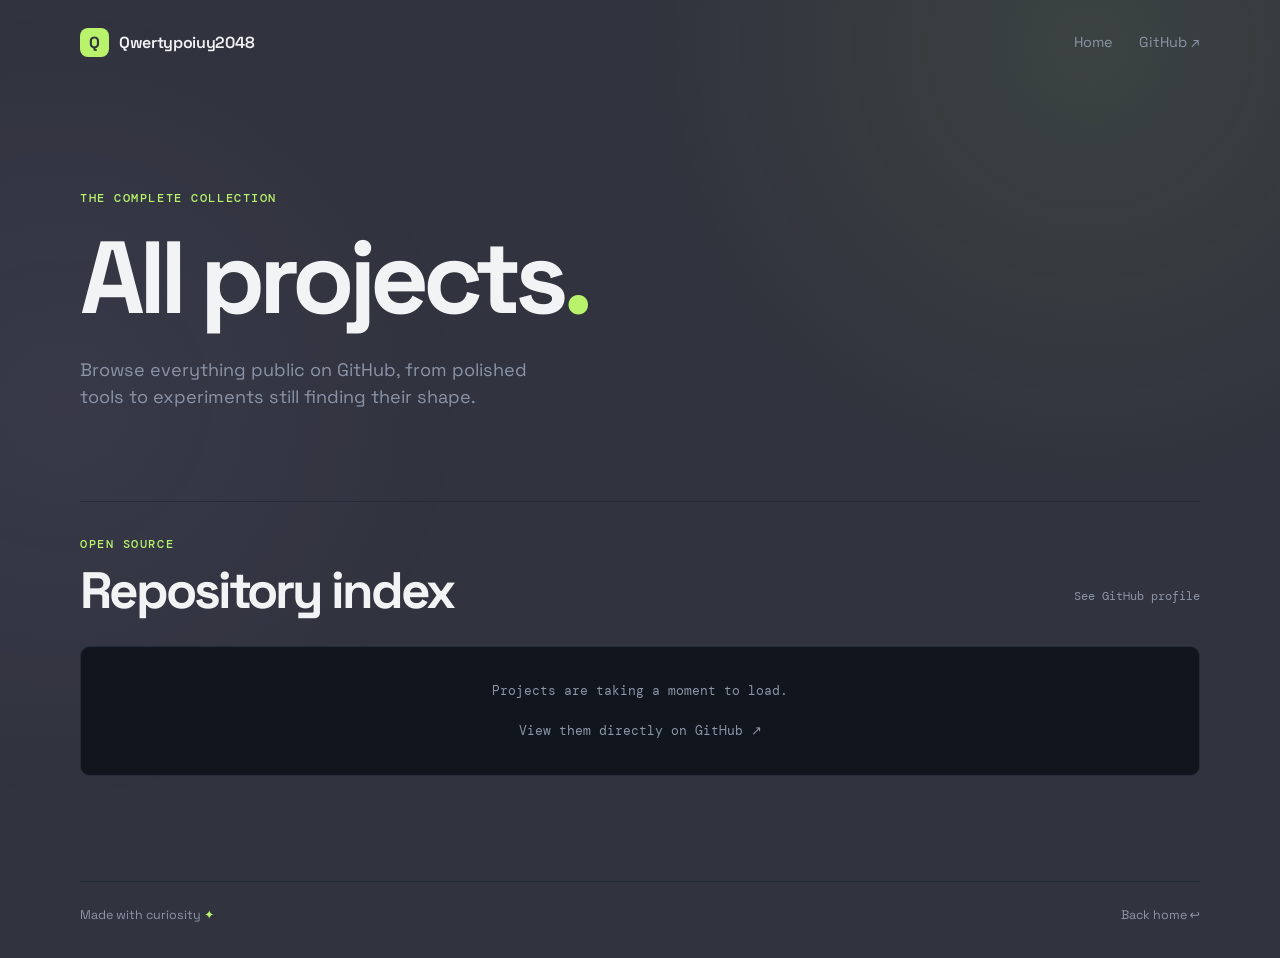
==== projects.html @ cf7a4855 "Added featured and recent projects to homepage and moved all projects to a new page" ====
<!doctype html>
<html lang="en">
  <head>
    <meta charset="UTF-8" />
    <meta name="viewport" content="width=device-width, initial-scale=1.0" />
    <meta name="description" content="All public GitHub projects by Qwertypoiuy2048." />
    <title>Qwertypoiuy2048 — All Projects</title>
    <link rel="stylesheet" href="styles.css" />
    <script defer src="script.js"></script>
  </head>
  <body>
    <div class="page-glow" aria-hidden="true"></div>
    <header class="site-header">
      <a class="brand" href="index.html" aria-label="Back to homepage"><span class="brand-mark">Q</span><span>Qwertypoiuy2048</span></a>
      <nav aria-label="Main navigation"><a href="index.html">Home</a><a href="https://github.com/Qwertypoiuy2048" target="_blank" rel="noreferrer">GitHub <span aria-hidden="true">↗</span></a></nav>
    </header>
    <main>
      <section class="page-hero" aria-labelledby="projects-title"><p class="eyebrow">The complete collection</p><h1 id="projects-title">All projects<span>.</span></h1><p class="hero-text">Browse everything public on GitHub, from polished tools to experiments still finding their shape.</p></section>
      <section class="projects-section projects-section-all" aria-labelledby="all-projects-title">
        <div class="section-heading"><div><p class="eyebrow">Open source</p><h2 id="all-projects-title">Repository index</h2></div><p class="section-note" id="project-count">Loading repositories…</p></div>
        <div class="project-grid" id="project-grid" aria-live="polite"><div class="loading-card"><span class="spinner"></span> Fetching projects from GitHub…</div></div>
      </section>
    </main>
    <footer class="site-footer"><p>Made with curiosity <span aria-hidden="true">✦</span></p><a href="index.html">Back home ↩</a></footer>
  </body>
</html>
---- styles.css ----
@import url('https://fonts.googleapis.com/css2?family=DM+Mono:wght@400;500&family=Space+Grotesk:wght@400;500;600;700&display=swap');

:root {
  --bg: #31343e;
  --panel: #11151d;
  --panel-light: #171c27;
  --text: #f2f3f5;
  --muted: #8b94a7;
  --line: #252c39;
  --accent: #b8f36b;
  --accent-dark: #1d2c13;
  --purple: #a991ff;
  --orange: #ffbd7a;
  --max-width: 1120px;
}

* { box-sizing: border-box; }
html { scroll-behavior: smooth; }
body {
  margin: 0;
  color: var(--text);
  background: var(--bg);
  font-family: 'Space Grotesk', system-ui, sans-serif;
  line-height: 1.5;
}
a { color: inherit; text-decoration: none; }
.page-glow { position: fixed; inset: 0; pointer-events: none; background: radial-gradient(circle at 85% 5%, rgba(184, 243, 107, .08), transparent 28rem), radial-gradient(circle at 5% 45%, rgba(169, 145, 255, .06), transparent 25rem); }
.site-header, main, .site-footer { width: min(calc(100% - 48px), var(--max-width)); margin-inline: auto; position: relative; }
.site-header { display: flex; align-items: center; justify-content: space-between; padding: 28px 0; }
.brand { display: flex; align-items: center; gap: 10px; font-weight: 600; letter-spacing: -.02em; }
.brand-mark { display: grid; place-items: center; width: 29px; height: 29px; color: var(--bg); background: var(--accent); border-radius: 8px; font-weight: 700; }
nav { display: flex; gap: 26px; color: var(--muted); font-size: .9rem; }
nav a, .site-footer a { transition: color .2s ease; }
nav a:hover, .site-footer a:hover { color: var(--accent); }
.hero { min-height: 615px; display: grid; grid-template-columns: 1.05fr .95fr; align-items: center; gap: 70px; padding: 74px 0 105px; }
.page-hero { padding: 105px 0 90px; }.page-hero h1 { font-size: clamp(3.6rem, 8vw, 7rem); }.page-hero h1 span { color: var(--accent); }.page-hero .hero-text { margin-bottom: 0; }
.eyebrow { margin: 0 0 22px; color: var(--accent); font: 500 .75rem 'DM Mono', monospace; letter-spacing: .13em; text-transform: uppercase; }
.status-dot { display: inline-block; width: 7px; height: 7px; margin-right: 9px; vertical-align: 1px; border-radius: 50%; background: var(--accent); box-shadow: 0 0 14px var(--accent); }
h1, h2 { margin: 0; letter-spacing: -.06em; line-height: .98; }
h1 { font-size: clamp(3.3rem, 7vw, 6.35rem); max-width: 770px; }
h1 span { color: var(--accent); }
.hero-text { max-width: 450px; margin: 28px 0 34px; color: var(--muted); font-size: 1.13rem; }
.hero-actions { display: flex; gap: 12px; flex-wrap: wrap; }
.button { display: inline-flex; align-items: center; gap: 14px; padding: 13px 17px; border: 1px solid var(--line); border-radius: 7px; font-size: .9rem; transition: transform .2s ease, border-color .2s ease, background .2s ease; }
.button:hover { transform: translateY(-2px); border-color: var(--accent); }
.button-primary { color: var(--bg); background: var(--accent); border-color: var(--accent); font-weight: 600; }
.button-quiet { color: var(--muted); }
.hero-art { position: relative; min-height: 390px; }
.orbit { position: absolute; border: 1px solid rgba(184, 243, 107, .2); border-radius: 50%; transform: rotate(-25deg); }
.orbit-one { width: 410px; height: 175px; top: 95px; left: 20px; }
.orbit-two { width: 390px; height: 240px; top: 58px; left: 35px; border-color: rgba(169, 145, 255, .22); transform: rotate(42deg); }
.code-card { position: absolute; top: 98px; left: 80px; width: 315px; padding: 26px 28px; background: rgba(17, 21, 29, .94); border: 1px solid var(--line); border-radius: 12px; box-shadow: 0 28px 80px rgba(0, 0, 0, .35); font: 500 .85rem/2 'DM Mono', monospace; transform: rotate(-5deg); }
.code-line { display: block; color: #d8deea; }.indent { padding-left: 25px; }.code-purple { color: var(--purple); font-style: normal; }.code-orange { color: var(--orange); font-style: normal; }.code-card b { color: var(--accent); font-weight: 500; }.cursor { display: inline-block; width: 8px; height: 15px; margin-left: 2px; vertical-align: -2px; background: var(--accent); animation: blink 1.1s step-end infinite; }
@keyframes blink { 50% { opacity: 0; } }
.projects-section { padding: 34px 0 105px; border-top: 1px solid var(--line); }
.section-heading { display: flex; align-items: end; justify-content: space-between; gap: 25px; margin-bottom: 30px; }
.section-heading .eyebrow { margin-bottom: 14px; }.section-heading h2 { font-size: clamp(2.2rem, 4vw, 3.4rem); }.section-note { color: var(--muted); font: .75rem 'DM Mono', monospace; }
.text-link { transition: color .2s ease; }.text-link:hover { color: var(--accent); }.more-projects { margin: 25px 0 0; text-align: center; font: .75rem 'DM Mono', monospace; }.more-projects .text-link { color: var(--accent); }
.project-grid { display: grid; grid-template-columns: repeat(3, 1fr); gap: 14px; }
.featured-grid { display: grid; grid-template-columns: repeat(2, 1fr); gap: 14px; }.recent-section { padding-top: 0; }.featured-card { min-height: 320px; }.featured-detail { display: flex; flex-wrap: wrap; gap: 14px; margin-top: 24px; color: var(--muted); font: .7rem 'DM Mono', monospace; }.topic-list { display: flex; flex-wrap: wrap; gap: 7px; margin-top: 16px; }.topic-list span { padding: 4px 8px; border: 1px solid var(--line); border-radius: 999px; color: var(--accent); font: .65rem 'DM Mono', monospace; }
.project-card, .loading-card, .error-card { min-height: 235px; padding: 24px; background: var(--panel); border: 1px solid var(--line); border-radius: 10px; }
.project-card { display: flex; flex-direction: column; transition: transform .2s ease, border-color .2s ease, background .2s ease; }.project-card:hover { transform: translateY(-5px); border-color: rgba(184,243,107,.55); background: var(--panel-light); }
.card-top { display: flex; align-items: center; justify-content: space-between; gap: 10px; margin-bottom: 30px; }.project-number { color: var(--accent); font: .72rem 'DM Mono', monospace; }.project-link { color: var(--muted); font-size: 1.2rem; }.project-card h3 { margin: 0 0 10px; font-size: 1.25rem; letter-spacing: -.04em; overflow-wrap: anywhere; }.project-card p { flex: 1; margin: 0; color: var(--muted); font-size: .9rem; }.card-meta { display: flex; align-items: center; gap: 12px; margin-top: 22px; color: var(--muted); font: .68rem 'DM Mono', monospace; }.language-dot { width: 7px; height: 7px; border-radius: 50%; background: var(--accent); }.loading-card, .error-card { grid-column: 1 / -1; min-height: 130px; display: grid; place-items: center; color: var(--muted); font: .8rem 'DM Mono', monospace; }.spinner { width: 16px; height: 16px; margin-right: 8px; display: inline-block; border: 2px solid var(--line); border-top-color: var(--accent); border-radius: 50%; vertical-align: -4px; animation: spin .8s linear infinite; } @keyframes spin { to { transform: rotate(360deg); } }
.site-footer { display: flex; align-items: center; justify-content: space-between; padding: 24px 0 34px; border-top: 1px solid var(--line); color: var(--muted); font-size: .78rem; }.site-footer p { margin: 0; }.site-footer span { color: var(--accent); }
@media (max-width: 800px) { .hero { grid-template-columns: 1fr; gap: 25px; padding-top: 70px; }.hero-art { min-height: 300px; transform: scale(.85); transform-origin: top left; margin-bottom: -65px; }.project-grid, .featured-grid { grid-template-columns: repeat(2, 1fr); } }
@media (max-width: 560px) { .site-header, main, .site-footer { width: min(calc(100% - 32px), var(--max-width)); }.site-header { padding: 20px 0; }.brand { font-size: .9rem; } nav { gap: 14px; }.hero { min-height: auto; padding: 80px 0 70px; } h1 { font-size: 3.45rem; }.hero-art { transform: scale(.68); margin-top: 15px; margin-bottom: -110px; }.section-heading, .site-footer { align-items: start; flex-direction: column; }.project-grid, .featured-grid { grid-template-columns: 1fr; }.projects-section { padding-bottom: 70px; }.page-hero { padding: 75px 0 65px; } }
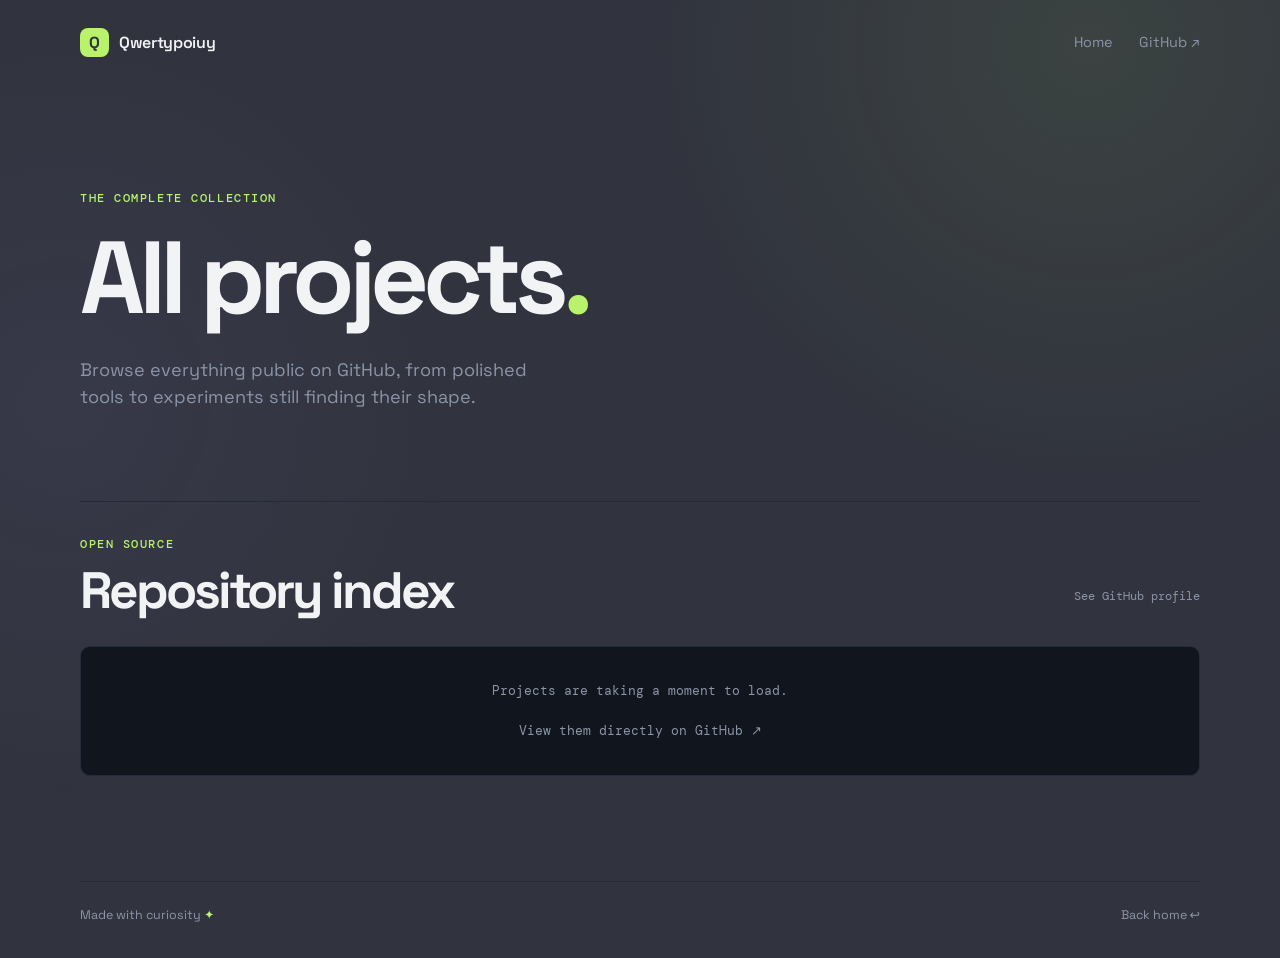
==== commit 36544c7f: "made code more readable" ====
--- a/projects.html
+++ b/projects.html
@@ -4,23 +4,41 @@
     <meta charset="UTF-8" />
     <meta name="viewport" content="width=device-width, initial-scale=1.0" />
     <meta name="description" content="All public GitHub projects by Qwertypoiuy2048." />
-    <title>Qwertypoiuy2048 — All Projects</title>
+    <title>Qwertypoiuy — All Projects</title>
     <link rel="stylesheet" href="styles.css" />
     <script defer src="script.js"></script>
   </head>
   <body>
     <div class="page-glow" aria-hidden="true"></div>
     <header class="site-header">
-      <a class="brand" href="index.html" aria-label="Back to homepage"><span class="brand-mark">Q</span><span>Qwertypoiuy2048</span></a>
-      <nav aria-label="Main navigation"><a href="index.html">Home</a><a href="https://github.com/Qwertypoiuy2048" target="_blank" rel="noreferrer">GitHub <span aria-hidden="true">↗</span></a></nav>
+      <a class="brand" href="index.html" aria-label="Back to homepage"><span class="brand-mark">Q</span><span>Qwertypoiuy</span></a>
+      <nav aria-label="Main navigation">
+        <a href="index.html">Home</a>
+        <a href="https://github.com/Qwertypoiuy2048" target="_blank" rel="noreferrer">GitHub <span aria-hidden="true">↗</span></a>
+      </nav>
     </header>
     <main>
-      <section class="page-hero" aria-labelledby="projects-title"><p class="eyebrow">The complete collection</p><h1 id="projects-title">All projects<span>.</span></h1><p class="hero-text">Browse everything public on GitHub, from polished tools to experiments still finding their shape.</p></section>
+      <section class="page-hero" aria-labelledby="projects-title">
+        <p class="eyebrow">The complete collection</p>
+        <h1 id="projects-title">All projects<span>.</span></h1>
+        <p class="hero-text">Browse everything public on GitHub, from polished tools to experiments still finding their shape.</p>
+      </section>
       <section class="projects-section projects-section-all" aria-labelledby="all-projects-title">
-        <div class="section-heading"><div><p class="eyebrow">Open source</p><h2 id="all-projects-title">Repository index</h2></div><p class="section-note" id="project-count">Loading repositories…</p></div>
-        <div class="project-grid" id="project-grid" aria-live="polite"><div class="loading-card"><span class="spinner"></span> Fetching projects from GitHub…</div></div>
+        <div class="section-heading">
+          <div>
+            <p class="eyebrow">Open source</p>
+            <h2 id="all-projects-title">Repository index</h2>
+          </div>
+          <p class="section-note" id="project-count">Loading repositories…</p>
+        </div>
+        <div class="project-grid" id="project-grid" aria-live="polite">
+          <div class="loading-card">
+            <span class="spinner"></span> Fetching projects from GitHub…</div>
+          </div>
       </section>
     </main>
-    <footer class="site-footer"><p>Made with curiosity <span aria-hidden="true">✦</span></p><a href="index.html">Back home ↩</a></footer>
+    <footer class="site-footer">
+      <p>Made with curiosity <span aria-hidden="true">✦</span></p>
+      <a href="index.html">Back home ↩</a></footer>
   </body>
 </html>
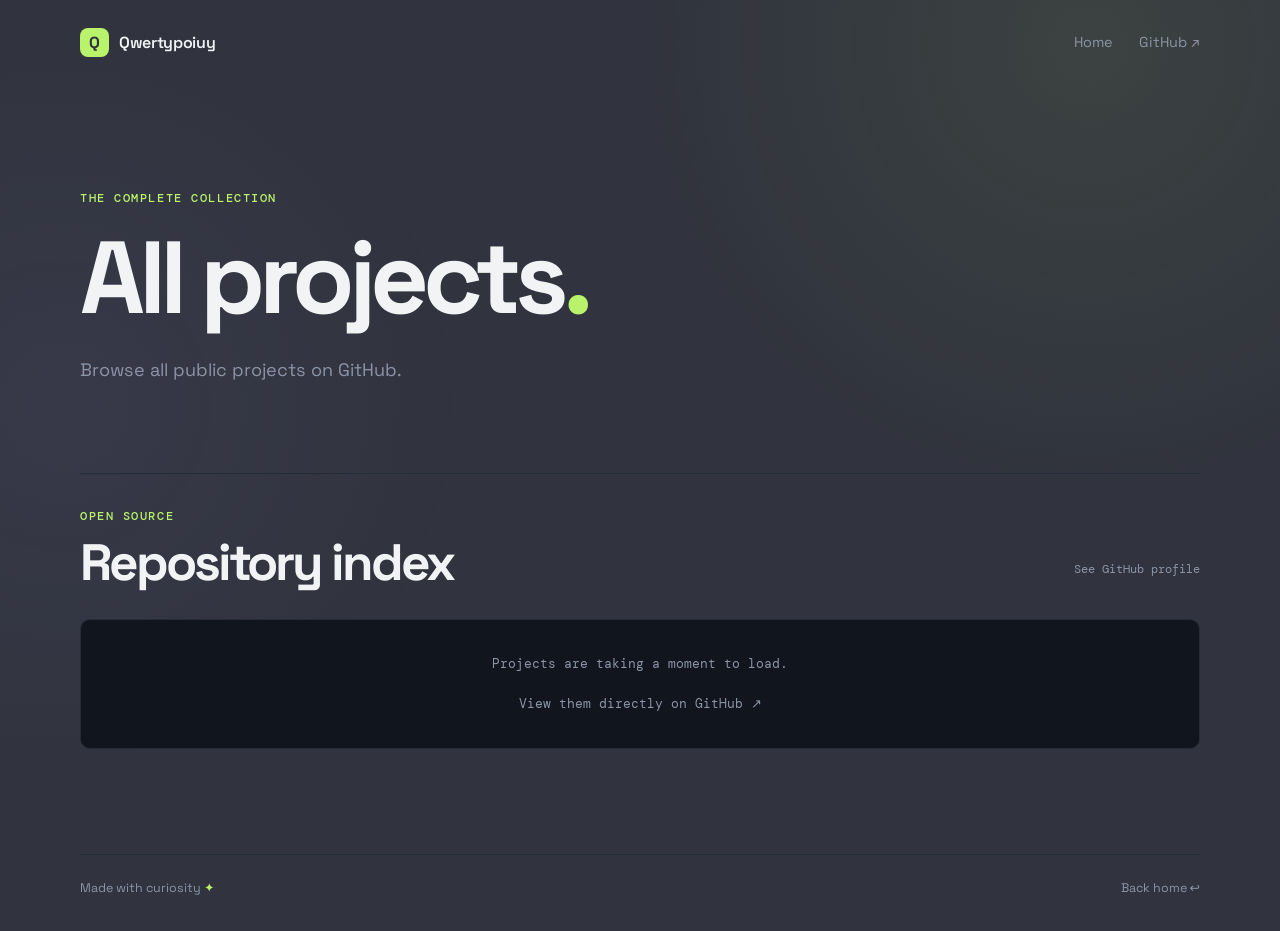
==== commit 3d0fe602: "Formated html files and added links to Codex" ====
--- a/projects.html
+++ b/projects.html
@@ -1,44 +1,52 @@
 <!doctype html>
 <html lang="en">
-  <head>
-    <meta charset="UTF-8" />
-    <meta name="viewport" content="width=device-width, initial-scale=1.0" />
-    <meta name="description" content="All public GitHub projects by Qwertypoiuy2048." />
-    <title>Qwertypoiuy — All Projects</title>
-    <link rel="stylesheet" href="styles.css" />
-    <script defer src="script.js"></script>
-  </head>
-  <body>
-    <div class="page-glow" aria-hidden="true"></div>
-    <header class="site-header">
-      <a class="brand" href="index.html" aria-label="Back to homepage"><span class="brand-mark">Q</span><span>Qwertypoiuy</span></a>
-      <nav aria-label="Main navigation">
-        <a href="index.html">Home</a>
-        <a href="https://github.com/Qwertypoiuy2048" target="_blank" rel="noreferrer">GitHub <span aria-hidden="true">↗</span></a>
-      </nav>
-    </header>
-    <main>
-      <section class="page-hero" aria-labelledby="projects-title">
-        <p class="eyebrow">The complete collection</p>
-        <h1 id="projects-title">All projects<span>.</span></h1>
-        <p class="hero-text">Browse everything public on GitHub, from polished tools to experiments still finding their shape.</p>
-      </section>
-      <section class="projects-section projects-section-all" aria-labelledby="all-projects-title">
-        <div class="section-heading">
-          <div>
-            <p class="eyebrow">Open source</p>
-            <h2 id="all-projects-title">Repository index</h2>
-          </div>
-          <p class="section-note" id="project-count">Loading repositories…</p>
+
+<head>
+  <meta charset="UTF-8" />
+  <meta name="viewport" content="width=device-width, initial-scale=1.0" />
+  <meta name="description" content="All public GitHub projects by Qwertypoiuy2048." />
+  <title>Qwertypoiuy — All Projects</title>
+  <link rel="stylesheet" href="styles.css" />
+  <script defer src="script.js"></script>
+</head>
+
+<body>
+  <div class="page-glow" aria-hidden="true"></div>
+  <header class="site-header">
+    <a class="brand" href="index.html" aria-label="Back to homepage"><span
+        class="brand-mark">Q</span><span>Qwertypoiuy</span></a>
+    <nav aria-label="Main navigation">
+      <a href="index.html">Home</a>
+      <a href="https://github.com/Qwertypoiuy2048" target="_blank" rel="noreferrer">GitHub <span
+          aria-hidden="true">↗</span></a>
+    </nav>
+  </header>
+  <main>
+    <section class="page-hero" aria-labelledby="projects-title">
+      <p class="eyebrow">The complete collection</p>
+      <h1 id="projects-title">All projects<span>.</span></h1>
+      <p class="hero-text">Browse all public projects on GitHub.</p>
+    </section>
+    <section class="projects-section projects-section-all" aria-labelledby="all-projects-title">
+      <div class="section-heading">
+        <div>
+          <p class="eyebrow">Open source</p>
+          <h2 id="all-projects-title">Repository index</h2>
         </div>
-        <div class="project-grid" id="project-grid" aria-live="polite">
-          <div class="loading-card">
-            <span class="spinner"></span> Fetching projects from GitHub…</div>
-          </div>
-      </section>
-    </main>
-    <footer class="site-footer">
-      <p>Made with curiosity <span aria-hidden="true">✦</span></p>
-      <a href="index.html">Back home ↩</a></footer>
-  </body>
-</html>
+        <p class="section-note" id="project-count">Loading repositories…</p>
+      </div>
+      <div class="project-grid" id="project-grid" aria-live="polite">
+        <div class="loading-card">
+          <span class="spinner"></span> Fetching projects from GitHub…
+        </div>
+      </div>
+    </section>
+  </main>
+  <footer class="site-footer">
+    <a href="https://chatgpt.com/codex/" target="_blank" rel="noreferrer">Made with curiosity <span
+        aria-hidden="true">✦</span></a>
+    <a href="index.html">Back home ↩</a>
+  </footer>
+</body>
+
+</html>
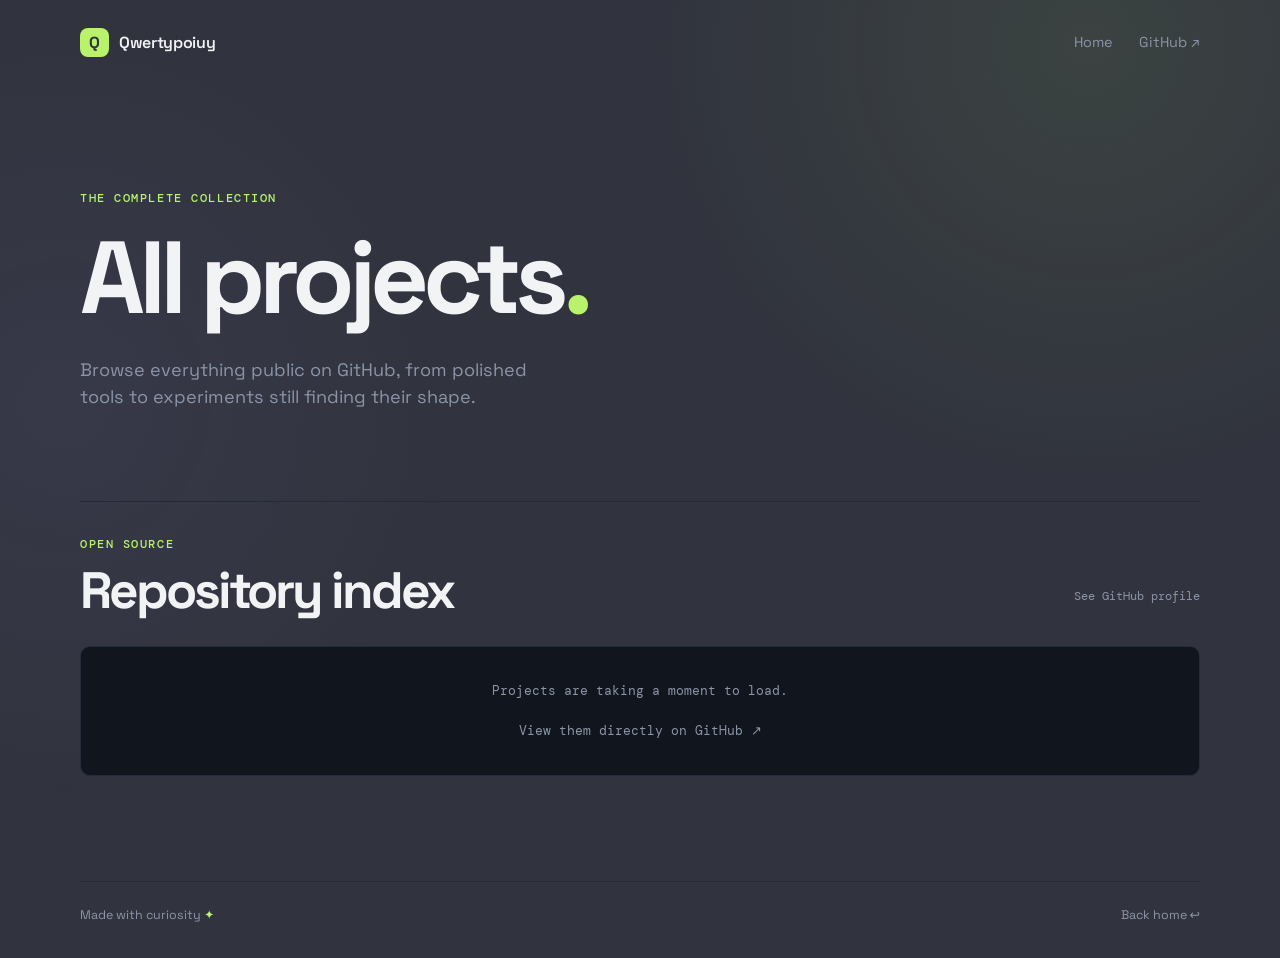
==== commit ce6a454a: "formatted all files to make them more human readable" ====
--- a/projects.html
+++ b/projects.html
@@ -25,7 +25,8 @@
     <section class="page-hero" aria-labelledby="projects-title">
       <p class="eyebrow">The complete collection</p>
       <h1 id="projects-title">All projects<span>.</span></h1>
-      <p class="hero-text">Browse all public projects on GitHub.</p>
+      <p class="hero-text">Browse everything public on GitHub, from polished tools to experiments still finding their
+        shape.</p>
     </section>
     <section class="projects-section projects-section-all" aria-labelledby="all-projects-title">
       <div class="section-heading">
@@ -43,8 +44,7 @@
     </section>
   </main>
   <footer class="site-footer">
-    <a href="https://chatgpt.com/codex/" target="_blank" rel="noreferrer">Made with curiosity <span
-        aria-hidden="true">✦</span></a>
+    <p>Made with curiosity <span aria-hidden="true">✦</span></p>
     <a href="index.html">Back home ↩</a>
   </footer>
 </body>
--- a/styles.css
+++ b/styles.css
@@ -14,8 +14,14 @@
   --max-width: 1120px;
 }
 
-* { box-sizing: border-box; }
-html { scroll-behavior: smooth; }
+* {
+  box-sizing: border-box;
+}
+
+html {
+  scroll-behavior: smooth;
+}
+
 body {
   margin: 0;
   color: var(--text);
@@ -23,44 +29,527 @@
   font-family: 'Space Grotesk', system-ui, sans-serif;
   line-height: 1.5;
 }
-a { color: inherit; text-decoration: none; }
-.page-glow { position: fixed; inset: 0; pointer-events: none; background: radial-gradient(circle at 85% 5%, rgba(184, 243, 107, .08), transparent 28rem), radial-gradient(circle at 5% 45%, rgba(169, 145, 255, .06), transparent 25rem); }
-.site-header, main, .site-footer { width: min(calc(100% - 48px), var(--max-width)); margin-inline: auto; position: relative; }
-.site-header { display: flex; align-items: center; justify-content: space-between; padding: 28px 0; }
-.brand { display: flex; align-items: center; gap: 10px; font-weight: 600; letter-spacing: -.02em; }
-.brand-mark { display: grid; place-items: center; width: 29px; height: 29px; color: var(--bg); background: var(--accent); border-radius: 8px; font-weight: 700; }
-nav { display: flex; gap: 26px; color: var(--muted); font-size: .9rem; }
-nav a, .site-footer a { transition: color .2s ease; }
-nav a:hover, .site-footer a:hover { color: var(--accent); }
-.hero { min-height: 615px; display: grid; grid-template-columns: 1.05fr .95fr; align-items: center; gap: 70px; padding: 74px 0 105px; }
-.page-hero { padding: 105px 0 90px; }.page-hero h1 { font-size: clamp(3.6rem, 8vw, 7rem); }.page-hero h1 span { color: var(--accent); }.page-hero .hero-text { margin-bottom: 0; }
-.eyebrow { margin: 0 0 22px; color: var(--accent); font: 500 .75rem 'DM Mono', monospace; letter-spacing: .13em; text-transform: uppercase; }
-.status-dot { display: inline-block; width: 7px; height: 7px; margin-right: 9px; vertical-align: 1px; border-radius: 50%; background: var(--accent); box-shadow: 0 0 14px var(--accent); }
-h1, h2 { margin: 0; letter-spacing: -.06em; line-height: .98; }
-h1 { font-size: clamp(3.3rem, 7vw, 6.35rem); max-width: 770px; }
-h1 span { color: var(--accent); }
-.hero-text { max-width: 450px; margin: 28px 0 34px; color: var(--muted); font-size: 1.13rem; }
-.hero-actions { display: flex; gap: 12px; flex-wrap: wrap; }
-.button { display: inline-flex; align-items: center; gap: 14px; padding: 13px 17px; border: 1px solid var(--line); border-radius: 7px; font-size: .9rem; transition: transform .2s ease, border-color .2s ease, background .2s ease; }
-.button:hover { transform: translateY(-2px); border-color: var(--accent); }
-.button-primary { color: var(--bg); background: var(--accent); border-color: var(--accent); font-weight: 600; }
-.button-quiet { color: var(--muted); }
-.hero-art { position: relative; min-height: 390px; }
-.orbit { position: absolute; border: 1px solid rgba(184, 243, 107, .2); border-radius: 50%; transform: rotate(-25deg); }
-.orbit-one { width: 410px; height: 175px; top: 95px; left: 20px; }
-.orbit-two { width: 390px; height: 240px; top: 58px; left: 35px; border-color: rgba(169, 145, 255, .22); transform: rotate(42deg); }
-.code-card { position: absolute; top: 98px; left: 80px; width: 315px; padding: 26px 28px; background: rgba(17, 21, 29, .94); border: 1px solid var(--line); border-radius: 12px; box-shadow: 0 28px 80px rgba(0, 0, 0, .35); font: 500 .85rem/2 'DM Mono', monospace; transform: rotate(-5deg); }
-.code-line { display: block; color: #d8deea; }.indent { padding-left: 25px; }.code-purple { color: var(--purple); font-style: normal; }.code-orange { color: var(--orange); font-style: normal; }.code-card b { color: var(--accent); font-weight: 500; }.cursor { display: inline-block; width: 8px; height: 15px; margin-left: 2px; vertical-align: -2px; background: var(--accent); animation: blink 1.1s step-end infinite; }
-@keyframes blink { 50% { opacity: 0; } }
-.projects-section { padding: 34px 0 105px; border-top: 1px solid var(--line); }
-.section-heading { display: flex; align-items: end; justify-content: space-between; gap: 25px; margin-bottom: 30px; }
-.section-heading .eyebrow { margin-bottom: 14px; }.section-heading h2 { font-size: clamp(2.2rem, 4vw, 3.4rem); }.section-note { color: var(--muted); font: .75rem 'DM Mono', monospace; }
-.text-link { transition: color .2s ease; }.text-link:hover { color: var(--accent); }.more-projects { margin: 25px 0 0; text-align: center; font: .75rem 'DM Mono', monospace; }.more-projects .text-link { color: var(--accent); }
-.project-grid { display: grid; grid-template-columns: repeat(3, 1fr); gap: 14px; }
-.featured-grid { display: grid; grid-template-columns: repeat(2, 1fr); gap: 14px; }.recent-section { padding-top: 0; }.featured-card { min-height: 320px; }.featured-detail { display: flex; flex-wrap: wrap; gap: 14px; margin-top: 24px; color: var(--muted); font: .7rem 'DM Mono', monospace; }.topic-list { display: flex; flex-wrap: wrap; gap: 7px; margin-top: 16px; }.topic-list span { padding: 4px 8px; border: 1px solid var(--line); border-radius: 999px; color: var(--accent); font: .65rem 'DM Mono', monospace; }
-.project-card, .loading-card, .error-card { min-height: 235px; padding: 24px; background: var(--panel); border: 1px solid var(--line); border-radius: 10px; }
-.project-card { display: flex; flex-direction: column; transition: transform .2s ease, border-color .2s ease, background .2s ease; }.project-card:hover { transform: translateY(-5px); border-color: rgba(184,243,107,.55); background: var(--panel-light); }
-.card-top { display: flex; align-items: center; justify-content: space-between; gap: 10px; margin-bottom: 30px; }.project-number { color: var(--accent); font: .72rem 'DM Mono', monospace; }.project-link { color: var(--muted); font-size: 1.2rem; }.project-card h3 { margin: 0 0 10px; font-size: 1.25rem; letter-spacing: -.04em; overflow-wrap: anywhere; }.project-card p { flex: 1; margin: 0; color: var(--muted); font-size: .9rem; }.card-meta { display: flex; align-items: center; gap: 12px; margin-top: 22px; color: var(--muted); font: .68rem 'DM Mono', monospace; }.language-dot { width: 7px; height: 7px; border-radius: 50%; background: var(--accent); }.loading-card, .error-card { grid-column: 1 / -1; min-height: 130px; display: grid; place-items: center; color: var(--muted); font: .8rem 'DM Mono', monospace; }.spinner { width: 16px; height: 16px; margin-right: 8px; display: inline-block; border: 2px solid var(--line); border-top-color: var(--accent); border-radius: 50%; vertical-align: -4px; animation: spin .8s linear infinite; } @keyframes spin { to { transform: rotate(360deg); } }
-.site-footer { display: flex; align-items: center; justify-content: space-between; padding: 24px 0 34px; border-top: 1px solid var(--line); color: var(--muted); font-size: .78rem; }.site-footer p { margin: 0; }.site-footer span { color: var(--accent); }
-@media (max-width: 800px) { .hero { grid-template-columns: 1fr; gap: 25px; padding-top: 70px; }.hero-art { min-height: 300px; transform: scale(.85); transform-origin: top left; margin-bottom: -65px; }.project-grid, .featured-grid { grid-template-columns: repeat(2, 1fr); } }
-@media (max-width: 560px) { .site-header, main, .site-footer { width: min(calc(100% - 32px), var(--max-width)); }.site-header { padding: 20px 0; }.brand { font-size: .9rem; } nav { gap: 14px; }.hero { min-height: auto; padding: 80px 0 70px; } h1 { font-size: 3.45rem; }.hero-art { transform: scale(.68); margin-top: 15px; margin-bottom: -110px; }.section-heading, .site-footer { align-items: start; flex-direction: column; }.project-grid, .featured-grid { grid-template-columns: 1fr; }.projects-section { padding-bottom: 70px; }.page-hero { padding: 75px 0 65px; } }
+
+a {
+  color: inherit;
+  text-decoration: none;
+}
+
+.page-glow {
+  position: fixed;
+  inset: 0;
+  pointer-events: none;
+  background: radial-gradient(circle at 85% 5%, rgba(184, 243, 107, .08), transparent 28rem), radial-gradient(circle at 5% 45%, rgba(169, 145, 255, .06), transparent 25rem);
+}
+
+.site-header,
+main,
+.site-footer {
+  width: min(calc(100% - 48px), var(--max-width));
+  margin-inline: auto;
+  position: relative;
+}
+
+.site-header {
+  display: flex;
+  align-items: center;
+  justify-content: space-between;
+  padding: 28px 0;
+}
+
+.brand {
+  display: flex;
+  align-items: center;
+  gap: 10px;
+  font-weight: 600;
+  letter-spacing: -.02em;
+}
+
+.brand-mark {
+  display: grid;
+  place-items: center;
+  width: 29px;
+  height: 29px;
+  color: var(--bg);
+  background: var(--accent);
+  border-radius: 8px;
+  font-weight: 700;
+}
+
+nav {
+  display: flex;
+  gap: 26px;
+  color: var(--muted);
+  font-size: .9rem;
+}
+
+nav a,
+.site-footer a {
+  transition: color .2s ease;
+}
+
+nav a:hover,
+.site-footer a:hover {
+  color: var(--accent);
+}
+
+.hero {
+  min-height: 615px;
+  display: grid;
+  grid-template-columns: 1.05fr .95fr;
+  align-items: center;
+  gap: 70px;
+  padding: 74px 0 105px;
+}
+
+.page-hero {
+  padding: 105px 0 90px;
+}
+
+.page-hero h1 {
+  font-size: clamp(3.6rem, 8vw, 7rem);
+}
+
+.page-hero h1 span {
+  color: var(--accent);
+}
+
+.page-hero .hero-text {
+  margin-bottom: 0;
+}
+
+.eyebrow {
+  margin: 0 0 22px;
+  color: var(--accent);
+  font: 500 .75rem 'DM Mono', monospace;
+  letter-spacing: .13em;
+  text-transform: uppercase;
+}
+
+.status-dot {
+  display: inline-block;
+  width: 7px;
+  height: 7px;
+  margin-right: 9px;
+  vertical-align: 1px;
+  border-radius: 50%;
+  background: var(--accent);
+  box-shadow: 0 0 14px var(--accent);
+}
+
+h1,
+h2 {
+  margin: 0;
+  letter-spacing: -.06em;
+  line-height: .98;
+}
+
+h1 {
+  font-size: clamp(3.3rem, 7vw, 6.35rem);
+  max-width: 770px;
+}
+
+h1 span {
+  color: var(--accent);
+}
+
+.hero-text {
+  max-width: 450px;
+  margin: 28px 0 34px;
+  color: var(--muted);
+  font-size: 1.13rem;
+}
+
+.hero-actions {
+  display: flex;
+  gap: 12px;
+  flex-wrap: wrap;
+}
+
+.button {
+  display: inline-flex;
+  align-items: center;
+  gap: 14px;
+  padding: 13px 17px;
+  border: 1px solid var(--line);
+  border-radius: 7px;
+  font-size: .9rem;
+  transition: transform .2s ease, border-color .2s ease, background .2s ease;
+}
+
+.button:hover {
+  transform: translateY(-2px);
+  border-color: var(--accent);
+}
+
+.button-primary {
+  color: var(--bg);
+  background: var(--accent);
+  border-color: var(--accent);
+  font-weight: 600;
+}
+
+.button-quiet {
+  color: var(--muted);
+}
+
+.hero-art {
+  position: relative;
+  min-height: 390px;
+}
+
+.orbit {
+  position: absolute;
+  border: 1px solid rgba(184, 243, 107, .2);
+  border-radius: 50%;
+  transform: rotate(-25deg);
+}
+
+.orbit-one {
+  width: 410px;
+  height: 175px;
+  top: 95px;
+  left: 20px;
+}
+
+.orbit-two {
+  width: 390px;
+  height: 240px;
+  top: 58px;
+  left: 35px;
+  border-color: rgba(169, 145, 255, .22);
+  transform: rotate(42deg);
+}
+
+.code-card {
+  position: absolute;
+  top: 98px;
+  left: 80px;
+  width: 315px;
+  padding: 26px 28px;
+  background: rgba(17, 21, 29, .94);
+  border: 1px solid var(--line);
+  border-radius: 12px;
+  box-shadow: 0 28px 80px rgba(0, 0, 0, .35);
+  font: 500 .85rem/2 'DM Mono', monospace;
+  transform: rotate(-5deg);
+}
+
+.code-line {
+  display: block;
+  color: #d8deea;
+}
+
+.indent {
+  padding-left: 25px;
+}
+
+.code-purple {
+  color: var(--purple);
+  font-style: normal;
+}
+
+.code-orange {
+  color: var(--orange);
+  font-style: normal;
+}
+
+.code-card b {
+  color: var(--accent);
+  font-weight: 500;
+}
+
+.cursor {
+  display: inline-block;
+  width: 8px;
+  height: 15px;
+  margin-left: 2px;
+  vertical-align: -2px;
+  background: var(--accent);
+  animation: blink 1.1s step-end infinite;
+}
+
+@keyframes blink {
+  50% {
+    opacity: 0;
+  }
+}
+
+.projects-section {
+  padding: 34px 0 105px;
+  border-top: 1px solid var(--line);
+}
+
+.section-heading {
+  display: flex;
+  align-items: end;
+  justify-content: space-between;
+  gap: 25px;
+  margin-bottom: 30px;
+}
+
+.section-heading .eyebrow {
+  margin-bottom: 14px;
+}
+
+.section-heading h2 {
+  font-size: clamp(2.2rem, 4vw, 3.4rem);
+}
+
+.section-note {
+  color: var(--muted);
+  font: .75rem 'DM Mono', monospace;
+}
+
+.text-link {
+  transition: color .2s ease;
+}
+
+.text-link:hover {
+  color: var(--accent);
+}
+
+.more-projects {
+  margin: 25px 0 0;
+  text-align: center;
+  font: .75rem 'DM Mono', monospace;
+}
+
+.more-projects .text-link {
+  color: var(--accent);
+}
+
+.project-grid {
+  display: grid;
+  grid-template-columns: repeat(3, 1fr);
+  gap: 14px;
+}
+
+.featured-grid {
+  display: grid;
+  grid-template-columns: repeat(2, 1fr);
+  gap: 14px;
+}
+
+.recent-section {
+  padding-top: 0;
+}
+
+.featured-card {
+  min-height: 320px;
+}
+
+.featured-detail {
+  display: flex;
+  flex-wrap: wrap;
+  gap: 14px;
+  margin-top: 24px;
+  color: var(--muted);
+  font: .7rem 'DM Mono', monospace;
+}
+
+.topic-list {
+  display: flex;
+  flex-wrap: wrap;
+  gap: 7px;
+  margin-top: 16px;
+}
+
+.topic-list span {
+  padding: 4px 8px;
+  border: 1px solid var(--line);
+  border-radius: 999px;
+  color: var(--accent);
+  font: .65rem 'DM Mono', monospace;
+}
+
+.project-card,
+.loading-card,
+.error-card {
+  min-height: 235px;
+  padding: 24px;
+  background: var(--panel);
+  border: 1px solid var(--line);
+  border-radius: 10px;
+}
+
+.project-card {
+  display: flex;
+  flex-direction: column;
+  transition: transform .2s ease, border-color .2s ease, background .2s ease;
+}
+
+.project-card:hover {
+  transform: translateY(-5px);
+  border-color: rgba(184, 243, 107, .55);
+  background: var(--panel-light);
+}
+
+.card-top {
+  display: flex;
+  align-items: center;
+  justify-content: space-between;
+  gap: 10px;
+  margin-bottom: 30px;
+}
+
+.project-number {
+  color: var(--accent);
+  font: .72rem 'DM Mono', monospace;
+}
+
+.project-link {
+  color: var(--muted);
+  font-size: 1.2rem;
+}
+
+.project-card h3 {
+  margin: 0 0 10px;
+  font-size: 1.25rem;
+  letter-spacing: -.04em;
+  overflow-wrap: anywhere;
+}
+
+.project-card p {
+  flex: 1;
+  margin: 0;
+  color: var(--muted);
+  font-size: .9rem;
+}
+
+.card-meta {
+  display: flex;
+  align-items: center;
+  gap: 12px;
+  margin-top: 22px;
+  color: var(--muted);
+  font: .68rem 'DM Mono', monospace;
+}
+
+.language-dot {
+  width: 7px;
+  height: 7px;
+  border-radius: 50%;
+  background: var(--accent);
+}
+
+.loading-card,
+.error-card {
+  grid-column: 1 / -1;
+  min-height: 130px;
+  display: grid;
+  place-items: center;
+  color: var(--muted);
+  font: .8rem 'DM Mono', monospace;
+}
+
+.spinner {
+  width: 16px;
+  height: 16px;
+  margin-right: 8px;
+  display: inline-block;
+  border: 2px solid var(--line);
+  border-top-color: var(--accent);
+  border-radius: 50%;
+  vertical-align: -4px;
+  animation: spin .8s linear infinite;
+}
+
+@keyframes spin {
+  to {
+    transform: rotate(360deg);
+  }
+}
+
+.site-footer {
+  display: flex;
+  align-items: center;
+  justify-content: space-between;
+  padding: 24px 0 34px;
+  border-top: 1px solid var(--line);
+  color: var(--muted);
+  font-size: .78rem;
+}
+
+.site-footer p {
+  margin: 0;
+}
+
+.site-footer span {
+  color: var(--accent);
+}
+
+@media (max-width: 800px) {
+  .hero {
+    grid-template-columns: 1fr;
+    gap: 25px;
+    padding-top: 70px;
+  }
+
+  .hero-art {
+    min-height: 300px;
+    transform: scale(.85);
+    transform-origin: top left;
+    margin-bottom: -65px;
+  }
+
+  .project-grid,
+  .featured-grid {
+    grid-template-columns: repeat(2, 1fr);
+  }
+}
+
+@media (max-width: 560px) {
+
+  .site-header,
+  main,
+  .site-footer {
+    width: min(calc(100% - 32px), var(--max-width));
+  }
+
+  .site-header {
+    padding: 20px 0;
+  }
+
+  .brand {
+    font-size: .9rem;
+  }
+
+  nav {
+    gap: 14px;
+  }
+
+  .hero {
+    min-height: auto;
+    padding: 80px 0 70px;
+  }
+
+  h1 {
+    font-size: 3.45rem;
+  }
+
+  .hero-art {
+    transform: scale(.68);
+    margin-top: 15px;
+    margin-bottom: -110px;
+  }
+
+  .section-heading,
+  .site-footer {
+    align-items: start;
+    flex-direction: column;
+  }
+
+  .project-grid,
+  .featured-grid {
+    grid-template-columns: 1fr;
+  }
+
+  .projects-section {
+    padding-bottom: 70px;
+  }
+
+  .page-hero {
+    padding: 75px 0 65px;
+  }
+}
